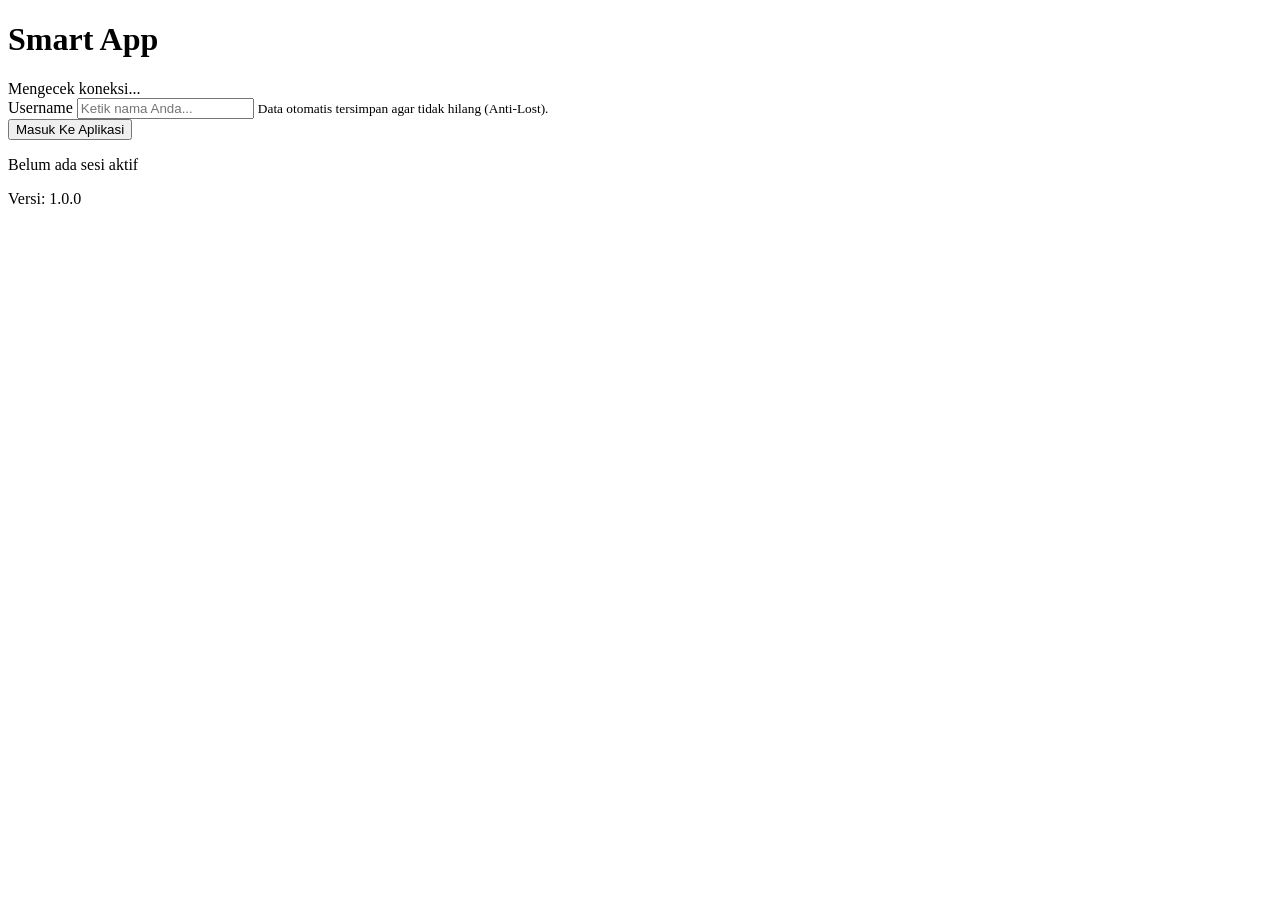
==== index.html @ caa65e21 "Update index.html" ====
<!DOCTYPE html>
<html lang="id">
<head>
    <meta charset="UTF-8">
    <meta name="viewport" content="width=device-width, initial-scale=1.0">
    <title>Gateway - Smart PWA</title>
    
    <link rel="manifest" href="manifest.json">
    <meta name="theme-color" content="#2563eb">
    
    <link rel="stylesheet" href="css/style.css">
</head>
<body>

    <div class="login-container">
        <div class="card">
            <div class="header">
                <h1>Smart App</h1>
                <div id="status-badge" class="badge checking">Mengecek koneksi...</div>
            </div>

            <div class="form-group">
                <label for="username">Username</label>
                <input type="text" id="username" placeholder="Ketik nama Anda..." autocomplete="off">
                <small>Data otomatis tersimpan agar tidak hilang (Anti-Lost).</small>
            </div>

            <button id="login-btn">Masuk Ke Aplikasi</button>
            
            <div class="footer-info">
                <p id="session-info">Belum ada sesi aktif</p>
                <p id="cache-info">Versi: 1.0.0</p>
            </div>
        </div>
    </div>

    <script src="js/app.js"></script>
    <script>
        // Registrasi Service Worker dari Root
        if ('serviceWorker' in navigator) {
            window.addEventListener('load', () => {
                navigator.serviceWorker.register('./sw.js')
                    .then(reg => console.log('Service Worker aktif'))
                    .catch(err => console.error('SW Gagal:', err));
            });
        }
    </script>
</body>
</html>
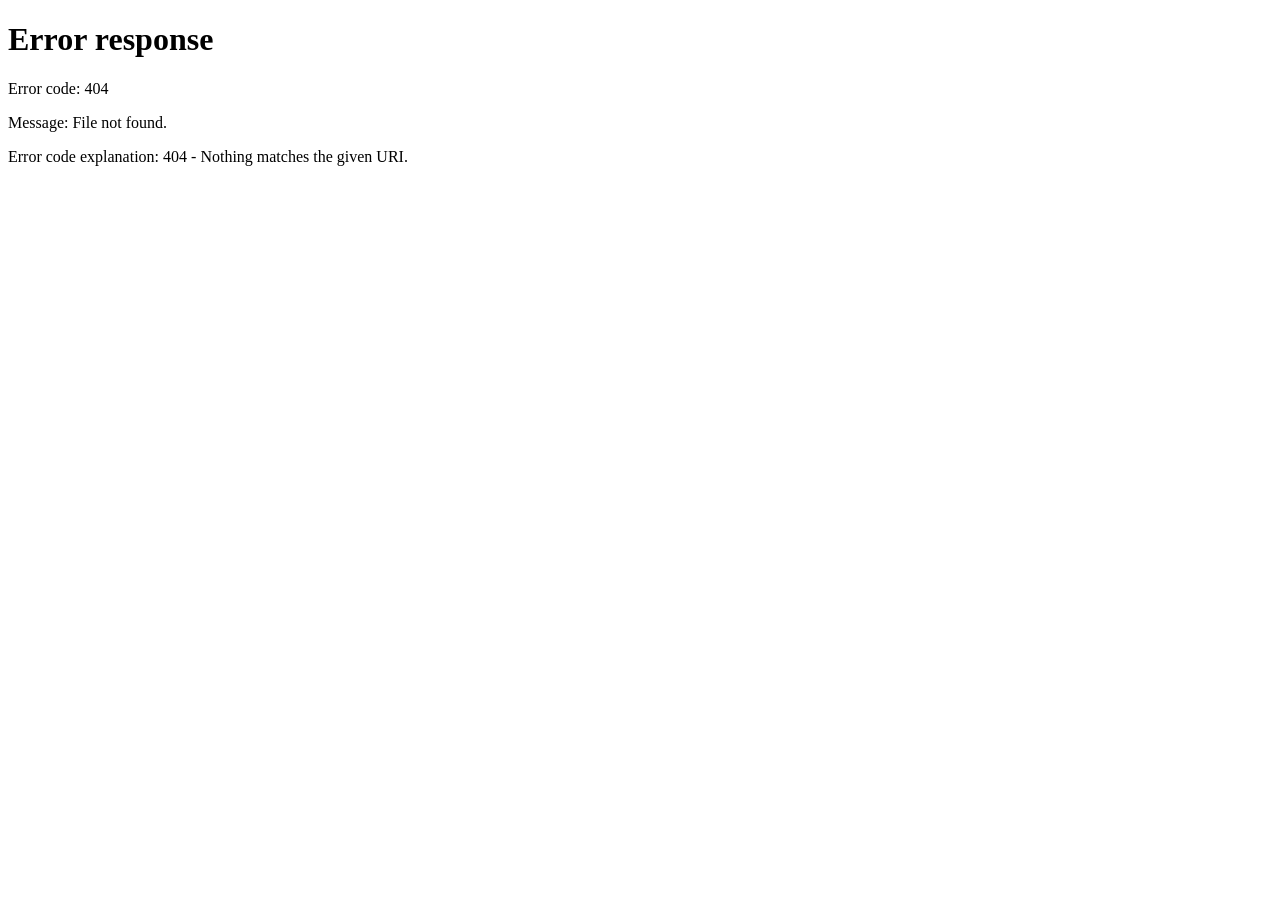
==== commit 23653f06: "Update index.html" ====
--- a/index.html
+++ b/index.html
@@ -3,46 +3,25 @@
 <head>
     <meta charset="UTF-8">
     <meta name="viewport" content="width=device-width, initial-scale=1.0">
-    <title>Gateway - Smart PWA</title>
-    
+    <title>Smart PWA - Gateway</title>
     <link rel="manifest" href="manifest.json">
     <meta name="theme-color" content="#2563eb">
-    
-    <link rel="stylesheet" href="css/style.css">
 </head>
 <body>
-
-    <div class="login-container">
-        <div class="card">
-            <div class="header">
-                <h1>Smart App</h1>
-                <div id="status-badge" class="badge checking">Mengecek koneksi...</div>
-            </div>
-
-            <div class="form-group">
-                <label for="username">Username</label>
-                <input type="text" id="username" placeholder="Ketik nama Anda..." autocomplete="off">
-                <small>Data otomatis tersimpan agar tidak hilang (Anti-Lost).</small>
-            </div>
-
-            <button id="login-btn">Masuk Ke Aplikasi</button>
-            
-            <div class="footer-info">
-                <p id="session-info">Belum ada sesi aktif</p>
-                <p id="cache-info">Versi: 1.0.0</p>
-            </div>
-        </div>
-    </div>
-
-    <script src="js/app.js"></script>
     <script>
-        // Registrasi Service Worker dari Root
+        // Registrasi Service Worker
         if ('serviceWorker' in navigator) {
             window.addEventListener('load', () => {
-                navigator.serviceWorker.register('./sw.js')
-                    .then(reg => console.log('Service Worker aktif'))
-                    .catch(err => console.error('SW Gagal:', err));
+                navigator.serviceWorker.register('./sw.js');
             });
+        }
+
+        // Cek Sesi: Jika sudah login, ke dashboard. Jika belum, ke login.
+        const isLoggedIn = sessionStorage.getItem('is_logged_in');
+        if (isLoggedIn === 'true') {
+            window.location.href = 'modules/dashboard/dashboard.html';
+        } else {
+            window.location.href = 'modules/login/login.html';
         }
     </script>
 </body>
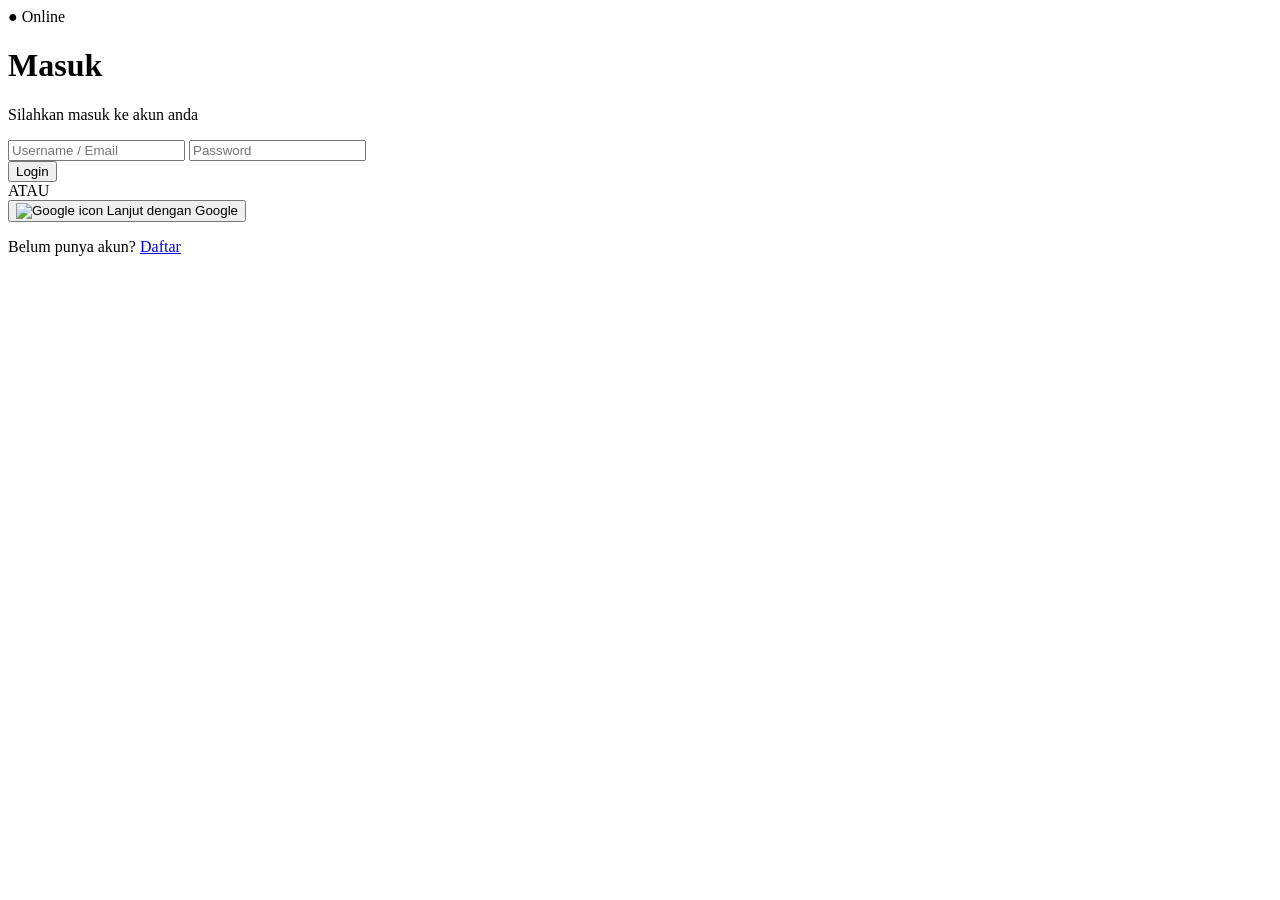
==== commit 35483a45: "Update index.html" ====
--- a/index.html
+++ b/index.html
@@ -21,7 +21,7 @@
         if (isLoggedIn === 'true') {
             window.location.href = 'modules/dashboard/dashboard.html';
         } else {
-            window.location.href = 'modules/login/login.html';
+            window.location.href = 'modules/login_register/login.html';
         }
     </script>
 </body>
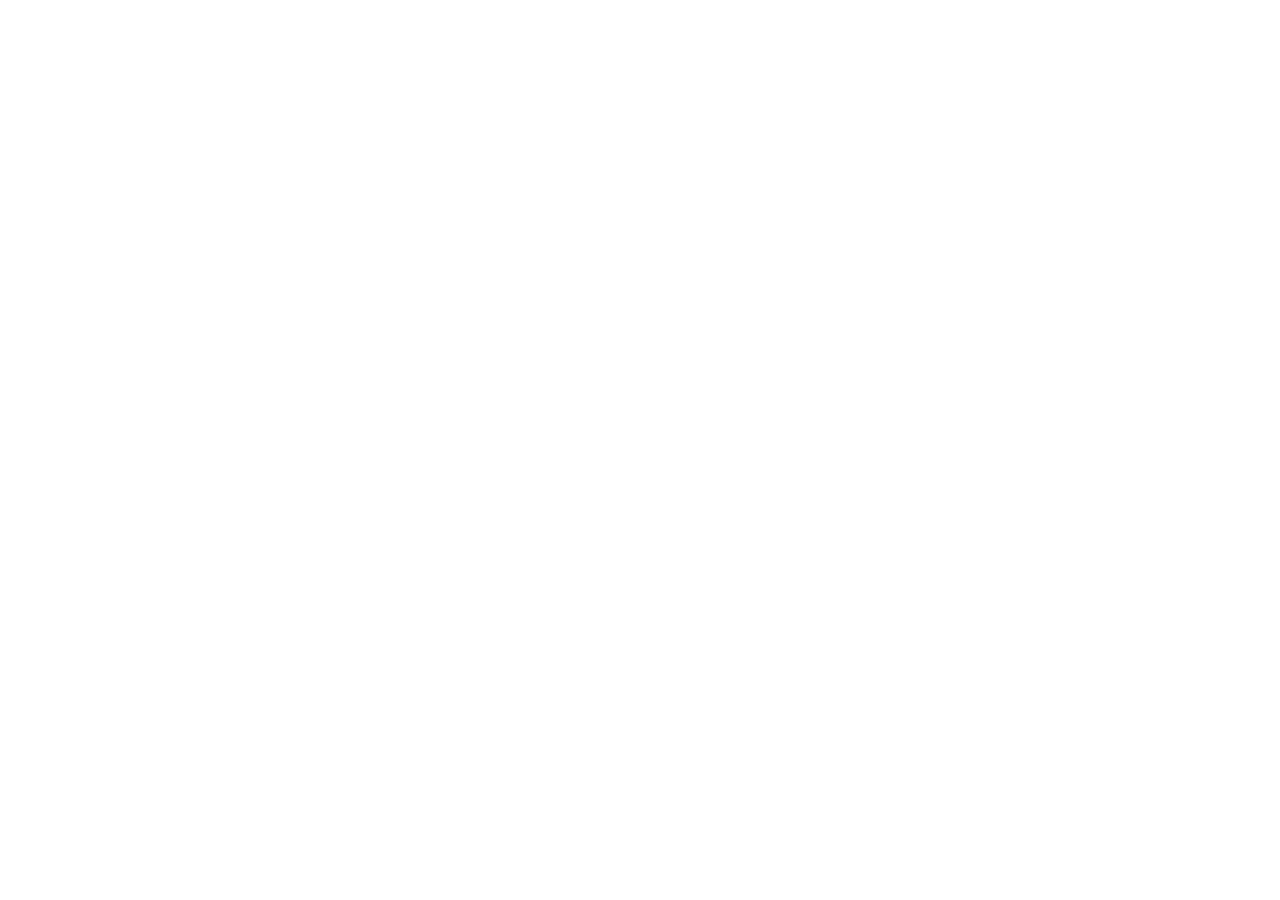
==== commit 28bdb5e1: "Update index.html" ====
--- a/index.html
+++ b/index.html
@@ -2,26 +2,128 @@
 <html lang="id">
 <head>
     <meta charset="UTF-8">
-    <meta name="viewport" content="width=device-width, initial-scale=1.0">
-    <title>Smart PWA - Gateway</title>
+    <meta name="viewport" content="width=device-width, initial-scale=1.0, maximum-scale=1.0, user-scalable=no">
+    <title>FIVE STAR 2 - Gateway</title>
+    
+    <meta name="theme-color" content="#007AFF">
+    <meta name="apple-mobile-web-app-capable" content="yes">
+    <meta name="apple-mobile-web-app-status-bar-style" content="black-translucent">
+    <meta name="apple-mobile-web-app-title" content="FIVE STAR 2">
+    
     <link rel="manifest" href="manifest.json">
-    <meta name="theme-color" content="#2563eb">
+    <link rel="apple-touch-icon" href="assets/icon-192.png">
+    <link rel="icon" type="image/png" sizes="192x192" href="assets/icon-192.png">
+
+    <link rel="stylesheet" href="css/main.css">
+    <link rel="stylesheet" href="https://cdnjs.cloudflare.com/ajax/libs/font-awesome/6.4.0/css/all.min.css">
+    
+    <script>
+        (function() {
+            function applyTheme() {
+                const savedTheme = localStorage.getItem('app-theme');
+                const systemDark = window.matchMedia('(prefers-color-scheme: dark)').matches;
+                const isDark = savedTheme === 'dark' || (!savedTheme && systemDark);
+                document.documentElement.classList.toggle('dark-theme', isDark);
+                if (document.body) { document.body.classList.toggle('dark-theme', isDark); }
+            }
+            applyTheme();
+            window.addEventListener('DOMContentLoaded', applyTheme);
+            window.matchMedia('(prefers-color-scheme: dark)').addEventListener('change', () => {
+                if (!localStorage.getItem('app-theme')) applyTheme();
+            });
+        })();
+    </script>
+    
+    <style>
+        .loader-container {
+            position: fixed; top: 0; left: 0; width: 100%; height: 100%;
+            background: var(--bg-color); display: flex; justify-content: center; align-items: center; z-index: 30000;
+        }
+        .ios-spinner {
+            width: 35px; height: 35px; border: 3px solid rgba(142, 142, 147, 0.2);
+            border-top-color: #007AFF; border-radius: 50%; animation: spin 0.8s linear infinite;
+        }
+        @keyframes spin { to { transform: rotate(360deg); } }
+    </style>
 </head>
 <body>
+    <div id="splashScreen" class="loader-container"><div class="ios-spinner"></div></div>
+    <div id="app-root"></div>
+
+    <script src="https://www.gstatic.com/firebasejs/10.11.0/firebase-app-compat.js"></script>
+    <script src="https://www.gstatic.com/firebasejs/10.11.0/firebase-auth-compat.js"></script>
+    <script src="https://www.gstatic.com/firebasejs/10.11.0/firebase-database-compat.js"></script>
+    <script src="https://www.gstatic.com/firebasejs/10.11.0/firebase-firestore-compat.js"></script>
+
+    <script src="js/core/firebase.js"></script>
+    <script src="js/core/main.js"></script>
+    <script src="js/auth/login.js"></script>
+    <script src="js/auth/register.js"></script>
+
     <script>
-        // Registrasi Service Worker
+        // --- LOGIKA GATEWAY & SESSION ---
+        document.addEventListener('DOMContentLoaded', () => {
+            const sessionActive = localStorage.getItem('isLoggedIn');
+            setTimeout(() => {
+                if (sessionActive === 'true') {
+                    window.location.href = 'dashboard.html';
+                } else {
+                    const loader = document.getElementById('splashScreen');
+                    if (loader) {
+                        loader.style.opacity = '0';
+                        loader.style.transition = 'opacity 0.4s ease';
+                        setTimeout(() => {
+                            loader.style.display = 'none';
+                            if (typeof inisialisasiLogin === 'function') { inisialisasiLogin(); }
+                        }, 400);
+                    } else { 
+                        if (typeof inisialisasiLogin === 'function') { inisialisasiLogin(); } 
+                    }
+                }
+            }, 800);
+        });
+
+        // --- LOGIKA PWA & AUTO UPDATE ---
         if ('serviceWorker' in navigator) {
-            window.addEventListener('load', () => {
-                navigator.serviceWorker.register('./sw.js');
+            let newWorker;
+    
+            navigator.serviceWorker.register('sw.js').then(reg => {
+                reg.addEventListener('updatefound', () => {
+                    newWorker = reg.installing;
+                    newWorker.addEventListener('statechange', () => {
+                        if (newWorker.state === 'installed' && navigator.serviceWorker.controller) {
+                            tampilkanNotifUpdate(reg);
+                        }
+                    });
+                });
+            });
+    
+            let refreshing = false;
+            navigator.serviceWorker.addEventListener('controllerchange', () => {
+                if (!refreshing) {
+                    window.location.reload();
+                    refreshing = true;
+                }
             });
         }
-
-        // Cek Sesi: Jika sudah login, ke dashboard. Jika belum, ke login.
-        const isLoggedIn = sessionStorage.getItem('is_logged_in');
-        if (isLoggedIn === 'true') {
-            window.location.href = 'modules/dashboard/dashboard.html';
-        } else {
-            window.location.href = 'modules/login_register/login.html';
+    
+        function tampilkanNotifUpdate(reg) {
+            if (typeof IOSAlert !== 'undefined') {
+                IOSAlert.show("Update Tersedia", "Versi terbaru FIVE STAR 2 sudah siap digunakan.", {
+                    teksTombol: "Segarkan Sekarang",
+                    onConfirm: () => {
+                        if (reg.waiting) {
+                            reg.waiting.postMessage({ type: 'SKIP_WAITING' });
+                        } else {
+                            window.location.reload();
+                        }
+                    }
+                });
+            } else {
+                if (confirm("Versi baru tersedia. Refresh sekarang?")) {
+                    window.location.reload();
+                }
+            }
         }
     </script>
 </body>
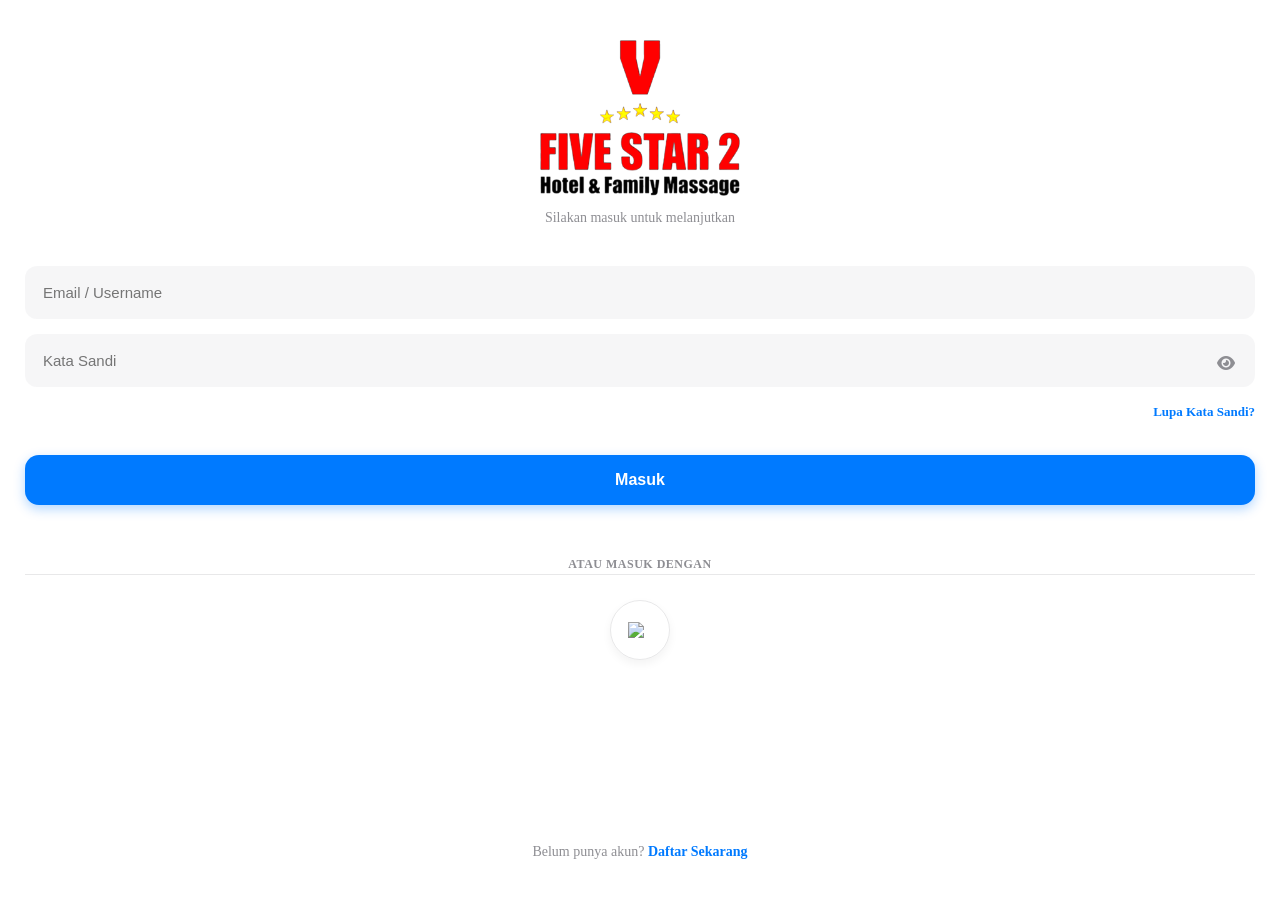
==== commit 22e703e7: "Add files via upload" ====
--- a/index.html
+++ b/index.html
@@ -3,41 +3,22 @@
 <head>
     <meta charset="UTF-8">
     <meta name="viewport" content="width=device-width, initial-scale=1.0, maximum-scale=1.0, user-scalable=no">
-    <title>FIVE STAR 2 - Gateway</title>
+    <title>Gateway - FIVE STAR 2</title>
     
     <meta name="theme-color" content="#007AFF">
     <meta name="apple-mobile-web-app-capable" content="yes">
     <meta name="apple-mobile-web-app-status-bar-style" content="black-translucent">
-    <meta name="apple-mobile-web-app-title" content="FIVE STAR 2">
-    
     <link rel="manifest" href="manifest.json">
     <link rel="apple-touch-icon" href="assets/icon-192.png">
-    <link rel="icon" type="image/png" sizes="192x192" href="assets/icon-192.png">
 
-    <link rel="stylesheet" href="css/main.css">
-    <link rel="stylesheet" href="https://cdnjs.cloudflare.com/ajax/libs/font-awesome/6.4.0/css/all.min.css">
-    
-    <script>
-        (function() {
-            function applyTheme() {
-                const savedTheme = localStorage.getItem('app-theme');
-                const systemDark = window.matchMedia('(prefers-color-scheme: dark)').matches;
-                const isDark = savedTheme === 'dark' || (!savedTheme && systemDark);
-                document.documentElement.classList.toggle('dark-theme', isDark);
-                if (document.body) { document.body.classList.toggle('dark-theme', isDark); }
-            }
-            applyTheme();
-            window.addEventListener('DOMContentLoaded', applyTheme);
-            window.matchMedia('(prefers-color-scheme: dark)').addEventListener('change', () => {
-                if (!localStorage.getItem('app-theme')) applyTheme();
-            });
-        })();
-    </script>
-    
     <style>
+        /* CSS INTERNAL: Memastikan loading super cepat tanpa menunggu main.css */
+        body, html { margin: 0; padding: 0; width: 100%; height: 100%; background: #F2F2F7; }
+        body.dark-theme { background: #000000; }
+        
         .loader-container {
             position: fixed; top: 0; left: 0; width: 100%; height: 100%;
-            background: var(--bg-color); display: flex; justify-content: center; align-items: center; z-index: 30000;
+            display: flex; justify-content: center; align-items: center; z-index: 30000;
         }
         .ios-spinner {
             width: 35px; height: 35px; border: 3px solid rgba(142, 142, 147, 0.2);
@@ -45,86 +26,57 @@
         }
         @keyframes spin { to { transform: rotate(360deg); } }
     </style>
+
+    <script>
+        // 1. TEMA INSTAN (Mencegah Layar Putih Berkedip)
+        (function() {
+            const savedTheme = localStorage.getItem('app-theme');
+            const systemDark = window.matchMedia('(prefers-color-scheme: dark)').matches;
+            const isDark = savedTheme === 'dark' || (!savedTheme && systemDark);
+            if (isDark) {
+                document.documentElement.classList.add('dark-theme');
+                window.addEventListener('DOMContentLoaded', () => document.body.classList.add('dark-theme'));
+            }
+        })();
+    </script>
 </head>
 <body>
-    <div id="splashScreen" class="loader-container"><div class="ios-spinner"></div></div>
-    <div id="app-root"></div>
+    
+    <div id="splashScreen" class="loader-container">
+        <div class="ios-spinner"></div>
+    </div>
 
     <script src="https://www.gstatic.com/firebasejs/10.11.0/firebase-app-compat.js"></script>
     <script src="https://www.gstatic.com/firebasejs/10.11.0/firebase-auth-compat.js"></script>
     <script src="https://www.gstatic.com/firebasejs/10.11.0/firebase-database-compat.js"></script>
-    <script src="https://www.gstatic.com/firebasejs/10.11.0/firebase-firestore-compat.js"></script>
-
     <script src="js/core/firebase.js"></script>
-    <script src="js/core/main.js"></script>
-    <script src="js/auth/login.js"></script>
-    <script src="js/auth/register.js"></script>
+    <script src="js/core/app.js"></script>
 
     <script>
-        // --- LOGIKA GATEWAY & SESSION ---
-        document.addEventListener('DOMContentLoaded', () => {
-            const sessionActive = localStorage.getItem('isLoggedIn');
-            setTimeout(() => {
-                if (sessionActive === 'true') {
-                    window.location.href = 'dashboard.html';
+        // ==========================================
+        // GATEWAY LOGIC - PENGHANCUR RIWAYAT
+        // ==========================================
+        document.addEventListener("DOMContentLoaded", function() {
+            const statusLokal = localStorage.getItem('isLoggedIn');
+            
+            // 1. CEK CEPAT: Jika memori lokal bilang false, langsung tendang ke Login (Tanpa nunggu Firebase)
+            if (statusLokal !== 'true') {
+                window.location.replace('login.html');
+                return;
+            }
+
+            // 2. CEK AKURAT: Pengecekan sesi ke server Firebase
+            firebase.auth().onAuthStateChanged((user) => {
+                if (user && statusLokal === 'true') {
+                    // Valid! Ganti halaman ke Dashboard dan HAPUS index.html dari riwayat
+                    window.location.replace('dashboard.html');
                 } else {
-                    const loader = document.getElementById('splashScreen');
-                    if (loader) {
-                        loader.style.opacity = '0';
-                        loader.style.transition = 'opacity 0.4s ease';
-                        setTimeout(() => {
-                            loader.style.display = 'none';
-                            if (typeof inisialisasiLogin === 'function') { inisialisasiLogin(); }
-                        }, 400);
-                    } else { 
-                        if (typeof inisialisasiLogin === 'function') { inisialisasiLogin(); } 
-                    }
-                }
-            }, 800);
-        });
-
-        // --- LOGIKA PWA & AUTO UPDATE ---
-        if ('serviceWorker' in navigator) {
-            let newWorker;
-    
-            navigator.serviceWorker.register('sw.js').then(reg => {
-                reg.addEventListener('updatefound', () => {
-                    newWorker = reg.installing;
-                    newWorker.addEventListener('statechange', () => {
-                        if (newWorker.state === 'installed' && navigator.serviceWorker.controller) {
-                            tampilkanNotifUpdate(reg);
-                        }
-                    });
-                });
-            });
-    
-            let refreshing = false;
-            navigator.serviceWorker.addEventListener('controllerchange', () => {
-                if (!refreshing) {
-                    window.location.reload();
-                    refreshing = true;
+                    // Tidak valid! Bersihkan memori lalu ke Login
+                    localStorage.setItem('isLoggedIn', 'false');
+                    window.location.replace('login.html');
                 }
             });
-        }
-    
-        function tampilkanNotifUpdate(reg) {
-            if (typeof IOSAlert !== 'undefined') {
-                IOSAlert.show("Update Tersedia", "Versi terbaru FIVE STAR 2 sudah siap digunakan.", {
-                    teksTombol: "Segarkan Sekarang",
-                    onConfirm: () => {
-                        if (reg.waiting) {
-                            reg.waiting.postMessage({ type: 'SKIP_WAITING' });
-                        } else {
-                            window.location.reload();
-                        }
-                    }
-                });
-            } else {
-                if (confirm("Versi baru tersedia. Refresh sekarang?")) {
-                    window.location.reload();
-                }
-            }
-        }
+        });
     </script>
 </body>
 </html>
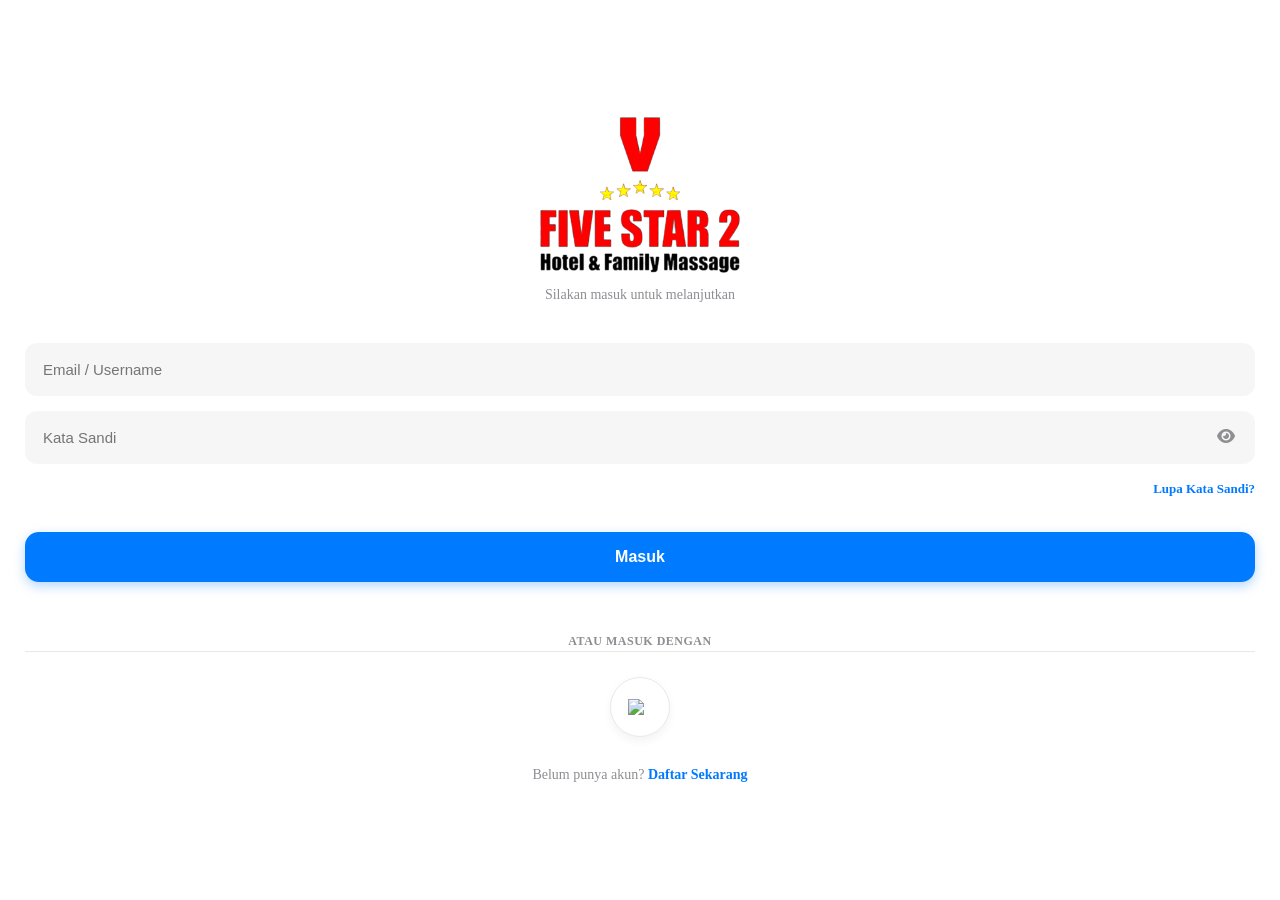
==== commit 52d3fdfc: "Update index.html" ====
--- a/index.html
+++ b/index.html
@@ -1,82 +1,110 @@
 <!DOCTYPE html>
 <html lang="id">
 <head>
-    <meta charset="UTF-8">
-    <meta name="viewport" content="width=device-width, initial-scale=1.0, maximum-scale=1.0, user-scalable=no">
-    <title>Gateway - FIVE STAR 2</title>
-    
-    <meta name="theme-color" content="#007AFF">
-    <meta name="apple-mobile-web-app-capable" content="yes">
-    <meta name="apple-mobile-web-app-status-bar-style" content="black-translucent">
-    <link rel="manifest" href="manifest.json">
-    <link rel="apple-touch-icon" href="assets/icon-192.png">
+<meta charset="UTF-8">
+<meta name="viewport" content="width=device-width, initial-scale=1.0, maximum-scale=1.0, user-scalable=no">
+<title>Dashboard FIVE STAR 2</title>
 
-    <style>
-        /* CSS INTERNAL: Memastikan loading super cepat tanpa menunggu main.css */
-        body, html { margin: 0; padding: 0; width: 100%; height: 100%; background: #F2F2F7; }
-        body.dark-theme { background: #000000; }
-        
-        .loader-container {
-            position: fixed; top: 0; left: 0; width: 100%; height: 100%;
-            display: flex; justify-content: center; align-items: center; z-index: 30000;
+<meta name="theme-color" content="#007AFF">
+<meta name="apple-mobile-web-app-capable" content="yes">
+<meta name="apple-mobile-web-app-status-bar-style" content="black-translucent">
+<link rel="manifest" href="manifest.json">
+<link rel="apple-touch-icon" href="assets/icon-1.png">
+
+<link rel="stylesheet" href="https://cdnjs.cloudflare.com/ajax/libs/font-awesome/6.4.0/css/all.min.css">
+<link rel="stylesheet" href="css/main.css">
+
+<script>
+    // SATPAM DASHBOARD - CEK SEBELUM HALAMAN DIMUAT
+(function() {
+        const status = localStorage.getItem('isLoggedIn');
+        // Jika di memori statusnya tidak true, langsung tendang balik ke login
+        if (status !== 'true') {
+            window.location.replace('login.html');
         }
-        .ios-spinner {
-            width: 35px; height: 35px; border: 3px solid rgba(142, 142, 147, 0.2);
-            border-top-color: #007AFF; border-radius: 50%; animation: spin 0.8s linear infinite;
-        }
-        @keyframes spin { to { transform: rotate(360deg); } }
-    </style>
+    })();
+(function() {
+    function applyTheme() {
+        const savedTheme = localStorage.getItem('app-theme');
+        const systemDark = window.matchMedia('(prefers-color-scheme: dark)').matches;
+        const isDark = savedTheme === 'dark' || (!savedTheme && systemDark);
+        document.documentElement.classList.toggle('dark-theme', isDark);
+        if (document.body) document.body.classList.toggle('dark-theme', isDark);
+    }
+    applyTheme();
+    window.addEventListener('DOMContentLoaded', applyTheme);
+    window.matchMedia('(prefers-color-scheme: dark)').addEventListener('change', () => {
+        if (!localStorage.getItem('app-theme')) applyTheme();
+    });
+})();
+</script>
+
+<script src="https://www.gstatic.com/firebasejs/10.11.0/firebase-app-compat.js"></script>
+<script src="https://www.gstatic.com/firebasejs/10.11.0/firebase-auth-compat.js"></script>
+<script src="https://www.gstatic.com/firebasejs/10.11.0/firebase-database-compat.js"></script>
+<script src="https://www.gstatic.com/firebasejs/10.11.0/firebase-firestore-compat.js"></script>
+<script src="js/core/firebase.js"></script>
+<script src="js/core/main.js"></script>
+<script src="js/core/app.js"></script>
+</head>
+<body>
+<div class="app-container">
+    <header style="padding:0 20px 10px 20px;">
+        <div class="profile-info" style="display:flex; align-items:center; gap:15px;">
+            <a href="#" onclick="bukaPopupProfil(event)" class="profile-pic-wrapper"
+               style="width:100px;height:100px;border-radius:50%;overflow:hidden;flex-shrink:0;background:var(--card-bg);display:flex;align-items:center;justify-content:center;border:2px solid rgba(0,122,255,0.1);">
+                <img src="data:image/svg+xml,%3Csvg xmlns='http://www.w3.org/2000/svg' viewBox='0 0 24 24' fill='%238e8e93'%3E%3Cpath d='M12 12c2.21 0 4-1.79 4-4s-1.79-4-4-4-4 1.79-4 4 1.79 4 4 4zm0 2c-2.67 0-8 1.34-8 4v2h16v-2c0-2.66-5.33-4-8-4z'%3E%3C/path%3E%3C/svg%3E" 
+                     alt="Profile" class="profile-pic" style="width:100%;height:100%;object-fit:cover;">
+            </a>
+            <div class="user-text-wrapper" style="display:flex;flex-direction:column;justify-content:center;">
+                <h1 class="user-name" id="displayNamaLengkap" style="font-size:20px;font-weight:700;margin:0;line-height:1.2;">-</h1>
+                <span class="user-handle" id="displayUsername" style="font-size:14px;color:#8E8E93;margin-top:2px;">@...</span>
+            </div>
+        </div>
+    </header>
 
     <script>
-        // 1. TEMA INSTAN (Mencegah Layar Putih Berkedip)
-        (function() {
-            const savedTheme = localStorage.getItem('app-theme');
-            const systemDark = window.matchMedia('(prefers-color-scheme: dark)').matches;
-            const isDark = savedTheme === 'dark' || (!savedTheme && systemDark);
-            if (isDark) {
-                document.documentElement.classList.add('dark-theme');
-                window.addEventListener('DOMContentLoaded', () => document.body.classList.add('dark-theme'));
-            }
-        })();
+        // EKSEKUSI INSTAN: Agar nama langsung ganti tanpa nunggu file bawah selesai dimuat
+        if (typeof muatDataHeader === 'function') muatDataHeader();
     </script>
-</head>
-<body>
-    
-    <div id="splashScreen" class="loader-container">
-        <div class="ios-spinner"></div>
+
+    <div class="datetime-container" style="text-align:center;margin-top:20px;margin-bottom:-20px;">
+        <span id="jam-sekarang" style="font-size:38px;font-weight:800;color:var(--text-primary);letter-spacing:-1.5px;display:block;line-height:1;">00:00:00</span>
+        <span id="tanggal-sekarang" style="font-size:13px;color:#007AFF;font-weight:700;margin-top:8px;display:block;text-transform:uppercase;letter-spacing:1px;">Memuat Tanggal...</span>
     </div>
 
-    <script src="https://www.gstatic.com/firebasejs/10.11.0/firebase-app-compat.js"></script>
-    <script src="https://www.gstatic.com/firebasejs/10.11.0/firebase-auth-compat.js"></script>
-    <script src="https://www.gstatic.com/firebasejs/10.11.0/firebase-database-compat.js"></script>
-    <script src="js/core/firebase.js"></script>
-    <script src="js/core/app.js"></script>
+    <main class="grid-menu" style="margin-top:40px;padding:0 20px 30px 20px;">
+        <a href="#" class="menu-card" onclick="bukaMenuKerja(event)">
+            <i class="fa-solid fa-briefcase icon icon-kerja"></i><span class="menu-title">Kerja</span>
+        </a>
+        <a href="#" class="menu-card" onclick="bukaKalenderAbsen(event)">
+            <i class="fa-solid fa-list-check icon icon-absensi"></i><span class="menu-title">Absen</span>
+        </a>
+        <a href="#" class="menu-card" onclick="bukaMenuKasbon(event)">
+            <i class="fa-solid fa-money-bill-wave icon icon-kasbon"></i><span class="menu-title">Kasbon</span>
+        </a>
+        <a href="#" class="menu-card" onclick="bukaMenuRincian(event)">
+            <i class="fa-solid fa-file-invoice icon icon-rincian"></i><span class="menu-title">Rincian</span>
+        </a>
+        <a href="#" class="menu-card" onclick="bukaMenuGaji(event)">
+            <i class="fa-solid fa-sack-dollar icon icon-gaji"></i><span class="menu-title">Gaji</span>
+        </a>
+        
+        <a href="#" class="menu-card" onclick="bukaMenuPengaturan(event)">
+            <i class="fa-solid fa-gear icon icon-pengaturan"></i><span class="menu-title">Pengaturan</span>
+        </a>
+        </main>
+</div>
+<script src="js/core/log.js"></script>
+<script src="js/user/profil.js"></script>
+<script src="js/user/pengaturan.js"></script>
+<script src="js/features/absen.js"></script>
+<script src="js/features/kalender-absen.js"></script>
+<script src="js/features/kerja.js"></script>
+<script src="js/features/kasbon.js"></script>
+<script src="js/features/rincian.js"></script>
+<script src="js/features/gaji.js"></script>
+<script src="js/features/edit-data.js"></script>
 
-    <script>
-        // ==========================================
-        // GATEWAY LOGIC - PENGHANCUR RIWAYAT
-        // ==========================================
-        document.addEventListener("DOMContentLoaded", function() {
-            const statusLokal = localStorage.getItem('isLoggedIn');
-            
-            // 1. CEK CEPAT: Jika memori lokal bilang false, langsung tendang ke Login (Tanpa nunggu Firebase)
-            if (statusLokal !== 'true') {
-                window.location.replace('login.html');
-                return;
-            }
-
-            // 2. CEK AKURAT: Pengecekan sesi ke server Firebase
-            firebase.auth().onAuthStateChanged((user) => {
-                if (user && statusLokal === 'true') {
-                    // Valid! Ganti halaman ke Dashboard dan HAPUS index.html dari riwayat
-                    window.location.replace('dashboard.html');
-                } else {
-                    // Tidak valid! Bersihkan memori lalu ke Login
-                    localStorage.setItem('isLoggedIn', 'false');
-                    window.location.replace('login.html');
-                }
-            });
-        });
-    </script>
 </body>
 </html>
